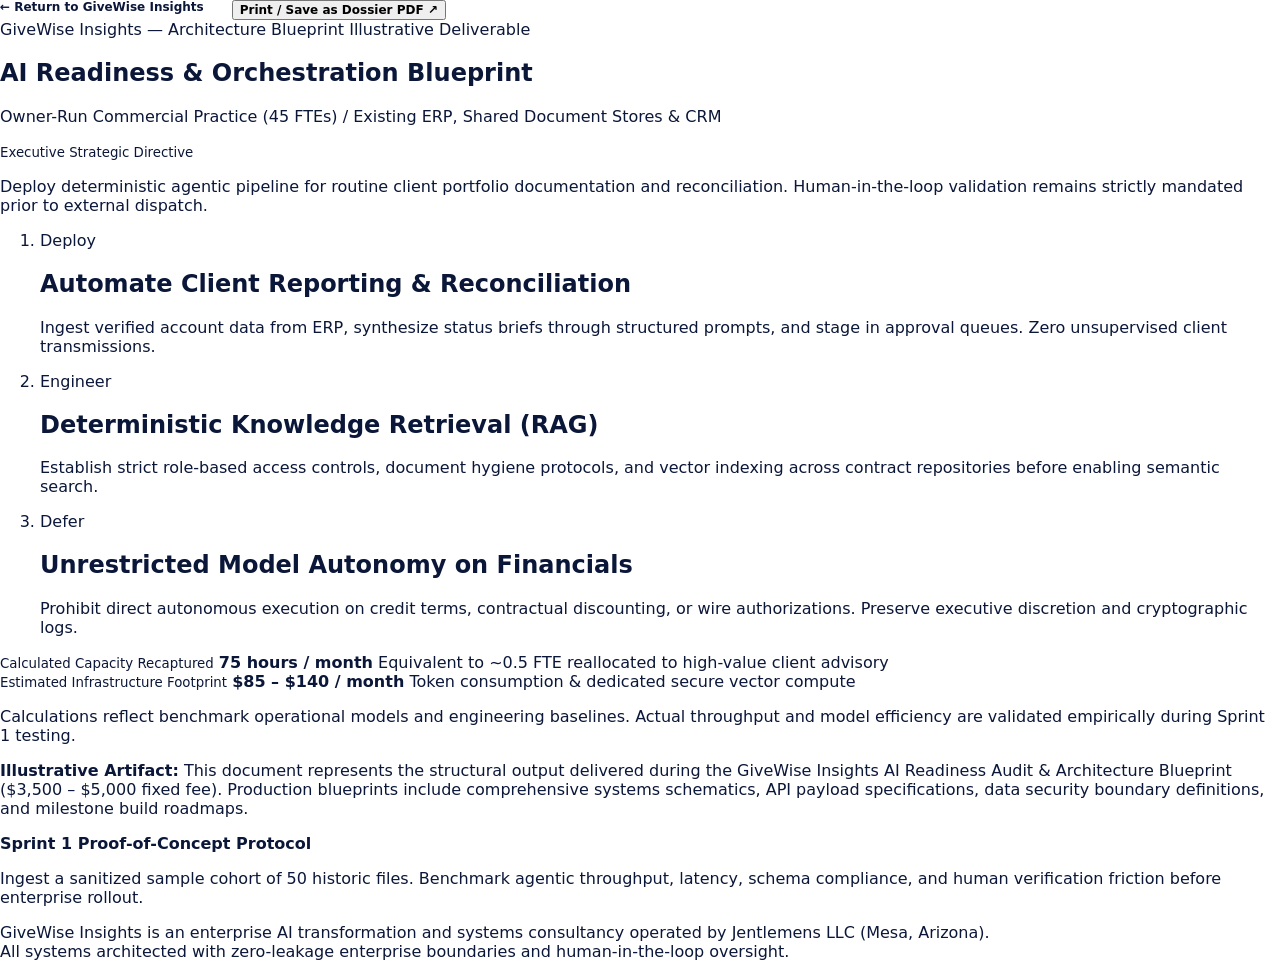
==== sample-ai-plan.html @ 22efa876 "Migrate branding and domain configuration to Summit Hill Holdings" ====
<!doctype html>
<html lang="en">
<head>
  <meta charset="utf-8">
  <meta name="viewport" content="width=device-width, initial-scale=1">
  <title>Sample AI Architecture &amp; Readiness Plan | GiveWise Insights</title>
  <meta name="description" content="An executive blueprint summary illustrating GiveWise Insights' AI Readiness Audit &amp; Architecture deliverable for mid-market organizations.">
  <link rel="canonical" href="https://givewiseinsights.summithillholdings.com/sample-ai-plan">
  <link rel="icon" href="favicon.svg" type="image/svg+xml">
  <link rel="stylesheet" href="styles.css">
</head>
<body class="sample-document">
  <nav class="sample-toolbar" aria-label="Sample plan actions">
    <a class="text-link" href="index.html#sample">← Return to GiveWise Insights</a>
    <button class="button" data-print-sample hidden type="button">Print / Save as Dossier PDF <span aria-hidden="true">↗</span></button>
  </nav>

  <main>
    <article class="sample-paper standalone-paper" aria-labelledby="sample-title">
      <div class="paper-heading">
        <span>GiveWise Insights — Architecture Blueprint</span>
        <span class="paper-label">Illustrative Deliverable</span>
      </div>

      <h1 id="sample-title">AI Readiness &amp; Orchestration Blueprint</h1>
      <p class="paper-context">Owner-Run Commercial Practice (45 FTEs) / Existing ERP, Shared Document Stores &amp; CRM</p>

      <div class="sample-goal">
        <small>Executive Strategic Directive</small>
        <p>Deploy deterministic agentic pipeline for routine client portfolio documentation and reconciliation. Human-in-the-loop validation remains strictly mandated prior to external dispatch.</p>
      </div>

      <ol class="sample-decisions">
        <li>
          <span class="tag try">Deploy</span>
          <div>
            <h2>Automate Client Reporting &amp; Reconciliation</h2>
            <p>Ingest verified account data from ERP, synthesize status briefs through structured prompts, and stage in approval queues. Zero unsupervised client transmissions.</p>
          </div>
        </li>
        <li>
          <span class="tag prepare">Engineer</span>
          <div>
            <h2>Deterministic Knowledge Retrieval (RAG)</h2>
            <p>Establish strict role-based access controls, document hygiene protocols, and vector indexing across contract repositories before enabling semantic search.</p>
          </div>
        </li>
        <li>
          <span class="tag skip">Defer</span>
          <div>
            <h2>Unrestricted Model Autonomy on Financials</h2>
            <p>Prohibit direct autonomous execution on credit terms, contractual discounting, or wire authorizations. Preserve executive discretion and cryptographic logs.</p>
          </div>
        </li>
      </ol>

      <div class="sample-math">
        <div>
          <small>Calculated Capacity Recaptured</small>
          <strong>75 hours / month</strong>
          <span>Equivalent to ~0.5 FTE reallocated to high-value client advisory</span>
        </div>
        <div>
          <small>Estimated Infrastructure Footprint</small>
          <strong>$85 – $140 / month</strong>
          <span>Token consumption &amp; dedicated secure vector compute</span>
        </div>
      </div>

      <p class="paper-footnote">Calculations reflect benchmark operational models and engineering baselines. Actual throughput and model efficiency are validated empirically during Sprint 1 testing.</p>

      <p class="standalone-disclaimer">
        <strong>Illustrative Artifact:</strong> This document represents the structural output delivered during the GiveWise Insights AI Readiness Audit &amp; Architecture Blueprint ($3,500 – $5,000 fixed fee). Production blueprints include comprehensive systems schematics, API payload specifications, data security boundary definitions, and milestone build roadmaps.
      </p>

      <div class="paper-next">
        <strong>Sprint 1 Proof-of-Concept Protocol</strong>
        <p>Ingest a sanitized sample cohort of 50 historic files. Benchmark agentic throughput, latency, schema compliance, and human verification friction before enterprise rollout.</p>
      </div>
    </article>
  </main>

  <p class="sample-document-note">
    GiveWise Insights is an enterprise AI transformation and systems consultancy operated by Jentlemens LLC (Mesa, Arizona). <br>
    All systems architected with zero-leakage enterprise boundaries and human-in-the-loop oversight.
  </p>

  <script src="script.js" defer></script>
</body>
</html>
---- styles.css ----
:root{--navy:#071b44;--violet:#635bff;--cyan:#00c2ff;--lime:#8cff5a;--orange:#ff7a32;--pink:#ff4f9a;--ink:#0b1739;--muted:#60708e;--max:1380px}*{box-sizing:border-box}html{scroll-behavior:smooth}body{margin:0;color:var(--ink);background:#fff;font-family:Inter,ui-sans-serif,system-ui,-apple-system,"Segoe UI",sans-serif}a{color:inherit;text-decoration:none}button{font:inherit}.progress{position:fixed;z-index:200;top:0;left:0;height:4px;width:0;background:linear-gradient(90deg,var(--orange),var(--pink),var(--violet),var(--cyan),var(--lime))}header{height:82px;position:sticky;top:0;z-index:100;display:flex;align-items:center;gap:38px;padding:0 max(28px,calc((100vw - var(--max))/2));background:#fffffff0;backdrop-filter:blur(20px);border-bottom:1px solid #e8edf7}.brand{display:flex;align-items:center;gap:10px;margin-right:auto}.brand>b{width:44px;height:44px;display:grid;place-items:center;border-radius:14px;color:#fff;font-size:23px;background:linear-gradient(135deg,var(--violet),var(--cyan),var(--lime));box-shadow:0 10px 25px #635bff35}.brand span{font-weight:900;letter-spacing:.04em;line-height:.9}.brand small{display:block;margin-top:6px;font-size:9px;letter-spacing:.28em;color:var(--muted)}nav{display:flex;gap:28px;font-size:12px;font-weight:700}nav a:hover{color:var(--violet)}.pill,.cta{border:0;border-radius:999px;padding:14px 20px;font-weight:800;cursor:pointer}.pill{color:#fff;background:var(--navy)}.cta{display:inline-flex;align-items:center;justify-content:center;background:linear-gradient(100deg,var(--orange),var(--pink));color:#fff;box-shadow:0 14px 35px #ff4f9a30;transition:.25s}.cta:hover{transform:translateY(-3px)}.hero{min-height:760px;display:grid;grid-template-columns:.9fr 1.1fr;gap:55px;align-items:center;width:min(calc(100% - 56px),var(--max));margin:auto;padding:70px 0 80px}.eyebrow,.section-head>span,.intro>span,.method-copy>span,.lab-copy>span,.gallery>div>span,.firm span,.contact>span{font-size:11px;font-weight:900;letter-spacing:.16em;color:var(--violet)}.hero h1{margin:20px 0 26px;font-size:clamp(66px,7vw,116px);line-height:.84;letter-spacing:-.075em}.hero h1 em,.hero h1 i{font-style:normal}.hero h1 em{color:var(--violet)}.hero h1 i{color:var(--orange)}.hero-copy>p{max-width:650px;font-size:18px;line-height:1.7;color:var(--muted)}.actions{display:flex;gap:24px;align-items:center;margin-top:32px}.actions>a{font-size:13px;font-weight:800}.chips{display:flex;flex-wrap:wrap;gap:8px;margin-top:40px}.chips span{padding:9px 12px;border:1px solid #dfe5f1;border-radius:999px;font-size:10px;font-weight:750}.hero-art{position:relative}.hero-art>img{width:100%;display:block;border-radius:46px;box-shadow:0 40px 100px #071b4435;transform:rotate(1deg)}.float-card{position:absolute;background:#fff;border-radius:20px;padding:17px 20px;box-shadow:0 20px 50px #071b4430;display:grid;gap:5px}.float-card small{font-size:8px;color:var(--violet);font-weight:900}.float-card.one{left:-30px;bottom:55px}.float-card.two{right:-20px;top:45px;text-align:center}.float-card.two b{font-size:42px;color:var(--orange)}.ticker{overflow:hidden;background:var(--navy);color:#fff}.ticker div{width:max-content;padding:17px 0;font-size:11px;font-weight:900;letter-spacing:.16em;white-space:nowrap;animation:ticker 24s linear infinite}.intro,.services,.method,.lab,.gallery,.firm,.contact{padding:120px max(28px,calc((100vw - var(--max))/2))}.intro{background:linear-gradient(135deg,#f4f7ff,#fff8ed)}.intro h2{max-width:1100px;margin:18px 0 25px;font-size:clamp(52px,6vw,88px);line-height:.93;letter-spacing:-.06em}.intro h2 em{font-style:normal;background:linear-gradient(90deg,var(--violet),var(--pink),var(--orange));-webkit-background-clip:text;color:transparent}.intro p{max-width:750px;font-size:17px;line-height:1.75;color:var(--muted)}.section-head{display:grid;grid-template-columns:.4fr 1fr;align-items:end;margin-bottom:45px}.section-head h2{margin:0;font-size:clamp(50px,5vw,78px);line-height:.9;letter-spacing:-.055em}.service-grid{display:grid;grid-template-columns:1fr 1fr;gap:18px}.service-card{min-height:500px;border-radius:34px;padding:34px;display:grid;grid-template-columns:.8fr 1.2fr;gap:25px;overflow:hidden;align-items:center;transition:.3s}.service-card:hover{transform:translateY(-6px)}.service-card h3{font-size:clamp(30px,3vw,48px);line-height:.95;letter-spacing:-.05em;margin:15px 0}.service-card p{font-size:13px;line-height:1.7}.service-card img{width:115%;border-radius:25px;box-shadow:0 20px 45px #071b4420}.purple{background:#eeeaff}.orange{background:#fff0e5}.blue{background:#e5f8ff}.green{background:#edffdf}.pink{background:linear-gradient(110deg,#ffe5f1,#fff0df)}.wide{grid-column:1/-1;min-height:390px;grid-template-columns:1fr 1fr}.wide a{display:inline-block;margin-top:20px;font-weight:850;color:var(--violet)}.modern-viz{display:grid;grid-template-columns:1fr 1fr;gap:12px}.modern-viz span,.modern-viz b{padding:35px;border-radius:22px;background:#fff;box-shadow:0 15px 30px #071b4410}.modern-viz b{grid-column:1/-1;background:var(--navy);color:#fff}.method{background:var(--navy);color:#fff;display:grid;grid-template-columns:.65fr 1.35fr;gap:90px}.method-copy h2{font-size:clamp(55px,6vw,90px);line-height:.88;letter-spacing:-.06em;margin:20px 0}.method-copy p{color:#b6c2da;line-height:1.75}.steps article{display:grid;grid-template-columns:65px 180px 1fr;gap:20px;align-items:center;border-top:1px solid #ffffff25;padding:26px 0}.steps article:last-child{border-bottom:1px solid #ffffff25}.steps b{color:var(--lime)}.steps h3{font-size:27px;margin:0}.steps p{color:#aebbd4;font-size:13px}.lab{display:grid;grid-template-columns:1fr 1fr;gap:75px;align-items:center;background:linear-gradient(135deg,#fff6df,#f7edff)}.lab-art{position:relative}.lab-art img{width:100%;border-radius:42px;box-shadow:0 35px 80px #635bff25}.pulse{position:absolute;width:80px;height:80px;right:12%;bottom:10%;border:12px solid var(--lime);border-radius:50%;animation:pulse 2s infinite}.lab-copy h2{font-size:clamp(50px,5vw,80px);line-height:.9;letter-spacing:-.06em;margin:20px 0}.lab-copy>p{color:var(--muted);line-height:1.7}.meter{margin:30px 0;display:grid;gap:8px}.meter label{display:flex;justify-content:space-between;font-size:10px;font-weight:900}.meter label i{font-style:normal;color:var(--violet)}.meter>b{height:8px;background:#dfe5ef;border-radius:20px;overflow:hidden;margin-bottom:8px}.meter>b span{display:block;height:100%;background:linear-gradient(90deg,var(--violet),var(--cyan),var(--lime))}.dark{background:var(--navy);box-shadow:none}.note{display:block;margin-top:14px;color:var(--muted)}.gallery{display:grid;grid-template-columns:.8fr 1fr 1fr;gap:20px;align-items:end}.gallery h2{font-size:42px;line-height:.98;letter-spacing:-.045em}.gallery figure{margin:0}.gallery img{width:100%;border-radius:30px;display:block}.gallery figcaption{padding:13px 5px;font-size:10px;font-weight:900;letter-spacing:.1em}.firm{background:var(--violet);color:#fff;display:grid;grid-template-columns:.7fr 1.3fr;gap:80px;align-items:center}.gi{font-size:clamp(180px,22vw,340px);font-weight:950;line-height:.7;letter-spacing:-.12em;color:var(--lime)}.firm span{color:var(--lime)}.firm h2{font-size:clamp(48px,5vw,78px);line-height:.92;letter-spacing:-.055em;margin:18px 0}.firm p{max-width:750px;color:#dedcff;line-height:1.75}.firm a{display:inline-block;margin-top:20px;font-weight:850}.contact{text-align:center;background:linear-gradient(110deg,#ffedcf,#ffd9eb,#e4e3ff)}.contact h2{font-size:clamp(58px,7vw,104px);line-height:.87;letter-spacing:-.07em;margin:20px 0}.contact p{color:var(--muted);margin-bottom:32px}footer{padding:45px max(28px,calc((100vw - var(--max))/2));background:var(--navy);color:#fff;display:flex;align-items:center;gap:35px}footer p{margin-left:auto;color:#9eb0d1;font-size:11px}footer>a:last-child{font-size:11px}.modal{position:fixed;z-index:300;inset:0;background:#071b44cc;backdrop-filter:blur(12px);display:grid;place-items:center;padding:20px}.modal[hidden]{display:none}.modal-card{position:relative;width:min(720px,100%);min-height:480px;padding:42px;border-radius:35px;background:#fff}.close{position:absolute;right:20px;top:18px;border:0;background:#eef1f8;width:38px;height:38px;border-radius:50%;font-size:23px}.modal-progress{height:5px;background:#e8ecf4;border-radius:20px;margin:20px 50px 45px 0;overflow:hidden}.modal-progress span{display:block;width:0;height:100%;background:linear-gradient(90deg,var(--orange),var(--pink),var(--violet),var(--cyan));transition:.3s}.diagnostic-question small,.diagnostic-result small{font-weight:900;color:var(--violet);letter-spacing:.1em}.diagnostic-question h3,.diagnostic-result h3{font-size:40px;line-height:1;letter-spacing:-.04em}.diagnostic-options{display:grid;grid-template-columns:1fr 1fr;gap:10px}.diagnostic-options button{padding:18px;text-align:left;border:1px solid #dfe5ef;border-radius:15px;background:#fff;cursor:pointer}.diagnostic-options button:hover{background:#eef0ff}.diagnostic-score{display:block;font-size:110px;font-weight:950;color:var(--violet)}.diagnostic-result p{color:var(--muted);line-height:1.7}@keyframes ticker{to{transform:translateX(-50%)}}@keyframes pulse{50%{transform:scale(1.15);opacity:.5}}@media(max-width:950px){header nav{display:none}.hero,.lab,.method,.firm{grid-template-columns:1fr}.section-head,.gallery{grid-template-columns:1fr}.service-grid{grid-template-columns:1fr}.wide{grid-column:auto}.gi{font-size:180px}}@media(max-width:650px){header{padding:0 18px}.pill{display:none}.hero{width:calc(100% - 36px);min-height:auto}.hero h1{font-size:58px}.actions{align-items:flex-start;flex-direction:column}.float-card{display:none}.intro,.services,.method,.lab,.gallery,.firm,.contact{padding:80px 20px}.intro h2,.section-head h2,.lab-copy h2,.firm h2{font-size:46px}.service-card,.wide{grid-template-columns:1fr;min-height:auto;padding:25px}.service-card img{width:100%}.steps article{grid-template-columns:40px 1fr}.steps p{grid-column:2}.contact h2{font-size:55px}.diagnostic-options{grid-template-columns:1fr}.modal-card{padding:28px}footer{align-items:flex-start;flex-direction:column}footer p{margin:0}}@media(prefers-reduced-motion:reduce){*{scroll-behavior:auto!important;animation:none!important;transition:none!important}}
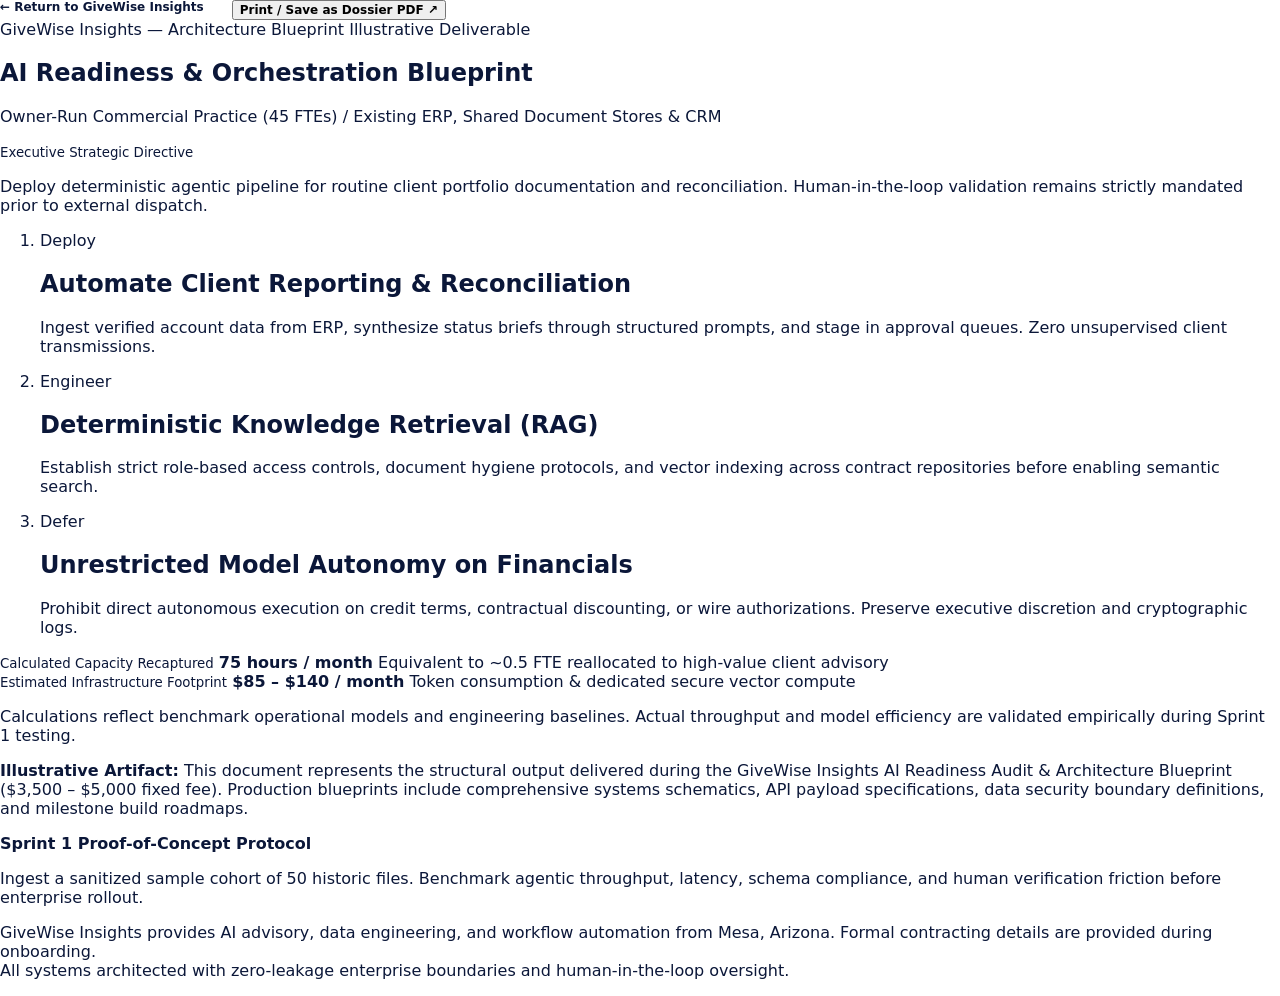
==== commit e992147c: "Clean brand presentation and replace unsupported sales claims" ====
--- a/sample-ai-plan.html
+++ b/sample-ai-plan.html
@@ -11,7 +11,7 @@
 </head>
 <body class="sample-document">
   <nav class="sample-toolbar" aria-label="Sample plan actions">
-    <a class="text-link" href="index.html#sample">← Return to GiveWise Insights</a>
+    <a class="text-link" href="index.html#systems">← Return to GiveWise Insights</a>
     <button class="button" data-print-sample hidden type="button">Print / Save as Dossier PDF <span aria-hidden="true">↗</span></button>
   </nav>
 
@@ -81,7 +81,7 @@
   </main>
 
   <p class="sample-document-note">
-    GiveWise Insights is an enterprise AI transformation and systems consultancy operated by Jentlemens LLC (Mesa, Arizona). <br>
+    GiveWise Insights provides AI advisory, data engineering, and workflow automation from Mesa, Arizona. Formal contracting details are provided during onboarding. <br>
     All systems architected with zero-leakage enterprise boundaries and human-in-the-loop oversight.
   </p>
 
